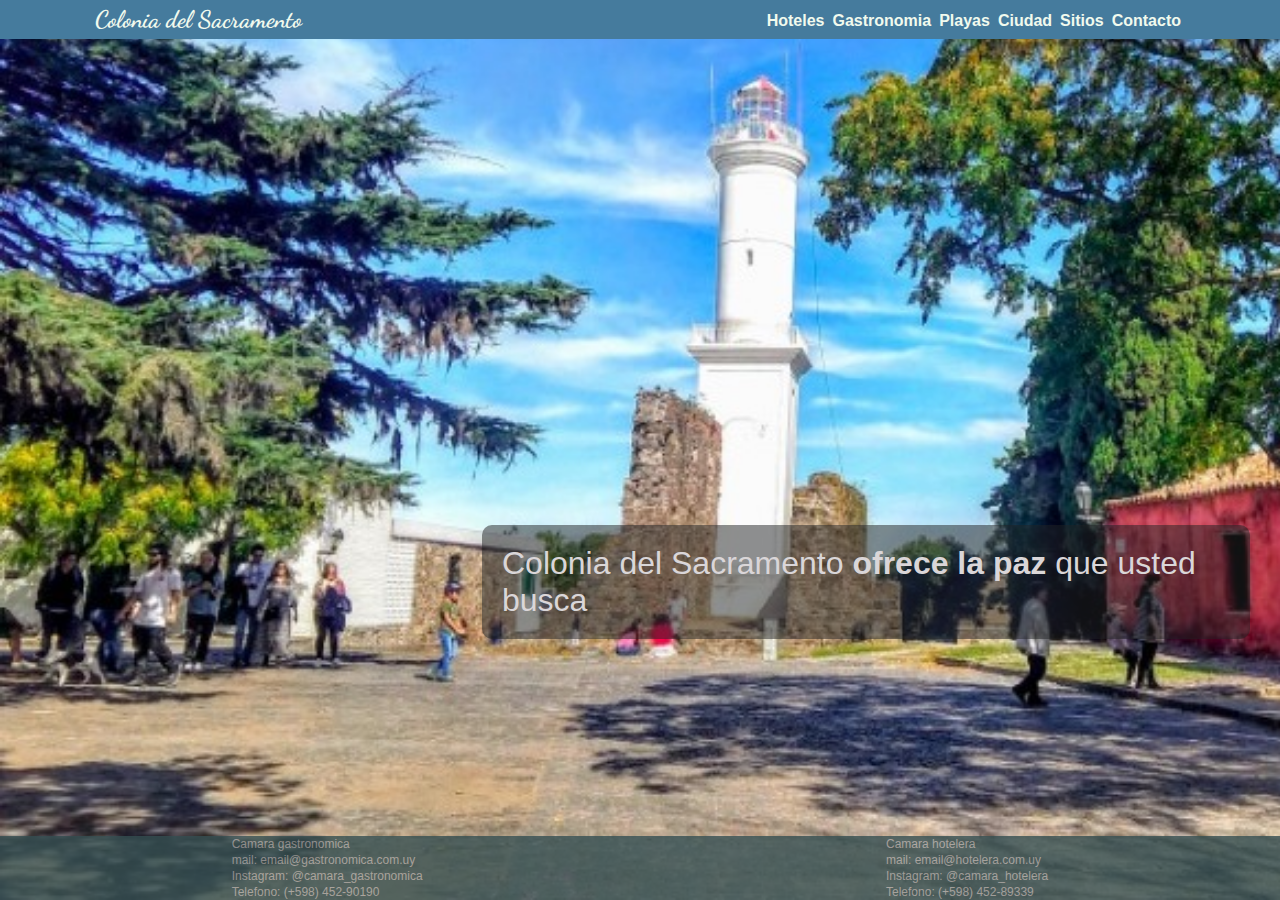
==== index.html @ 49cefc4c "Primer commit del proyecto final" ====
<!DOCTYPE html>
<html lang="es">
    <head>
        <meta charset="UTF-8">
        <meta http-equiv="X-UA-Compatible" content="IE=edge">
        <meta name="viewport" content="width=device-width, initial-scale=1.0">
        <meta name="description" content="ciudad turista Colonia del Sacramento, turismo historico, turismo de playas, excelente gastronomia y hoteleria. Ideal para desconectarse de la rutina">
        <meta name="keywords" content="turismo hotel gastronomia playas historia colonia uruguay tranquilidad">
        <title>Colonia del Sacramento</title>
        <link rel="stylesheet" href="./css/estilos.css">
        <link rel="preconnect" href="https://fonts.gstatic.com">
        <link href="https://fonts.googleapis.com/css2?family=Dancing+Script:wght@700&display=swap" rel="stylesheet">
    </head>

    <body>
    <div class="body-index">
        <header class="header-bgc">
            <div class="contenedor header-flex">
                <a href="index.html"><h1 class="header-flex__logo">Colonia del Sacramento</h1></a>
                <a class="menu-desplegar" href="#barra_nav">=</a>
                <nav class="barraNav" id="barra_nav">
                    <ul class="header-flex__nav-ul">
                        <li><a class="header-flex__link" href="./paginas/hotel.html">Hoteles</a></li>
                        <li><a class="header-flex__link" href="./paginas/gastronomia.html"> Gastronomia</a></li>
                        <li><a class="header-flex__link" href="./paginas/playas.html"> Playas</a></li>
                        <li><a class="header-flex__link" href="./paginas/ciudad.html"> Ciudad</a></li>
                        <li><a class="header-flex__link" href="./paginas/sitios.html"> Sitios</a></li>
                        <li><a class="header-flex__link" href="./paginas/contacto.html"> Contacto</a></li>
                        <li><a class="menu-cerrar" href="#">X</a></li>
                    </ul>
                </nav>
            </div>
        </header>
        <main class="claseMain">
            <p class="claseMain__p">Colonia del Sacramento <strong class="claseMain__strong">ofrece la paz</strong> que usted busca</p>
        </main>

        <footer class="piePagina piePagina--absoluta">
            <article>
                <div>Camara gastronomica</div>
                <div>mail: email@gastronomica.com.uy</div>
                <div>Instagram: @camara_gastronomica</div>
                <div>Telefono: (+598) 452-90190</div>
            </article>

            <article>
                <div>Camara hotelera</div>
                <div>mail: email@hotelera.com.uy</div>
                <div>Instagram: @camara_hotelera</div>
                <div>Telefono: (+598) 452-89339</div>
            </article>
        </footer>
    </div>
    </body>
</html>
---- css/estilos.css ----
@charset "UTF-8";
* {
  margin: 0px;
  padding: 0px;
  -webkit-box-sizing: border-box;
          box-sizing: border-box;
  font-family: Arial, Helvetica, sans-serif;
  font-size: 20px;
}

li {
  list-style: none;
}

a {
  text-decoration: none;
}

body {
  height: 100vh;
  background-color: #f1faee;
  position: relative;
}

.body-index {
  background-image: url(../multimedia/coloniaFaro.jpg);
}

.contenedor {
  max-width: 1100px;
  margin: 0 auto;
}

h2 {
  font-size: 24px;
  font-weight: bold;
  margin: 5px;
}

h3 {
  font-size: 20px;
  font-family: Arial, Helvetica, sans-serif;
  font-weight: bold;
}

.cajasSitios {
  width: 90%;
  background-color: rgba(132, 169, 140, 0.3);
  display: -webkit-box;
  display: -ms-flexbox;
  display: flex;
  -webkit-box-orient: vertical;
  -webkit-box-direction: normal;
      -ms-flex-direction: column;
          flex-direction: column;
  -webkit-box-pack: start;
      -ms-flex-pack: start;
          justify-content: flex-start;
  -webkit-box-align: center;
      -ms-flex-align: center;
          align-items: center;
  -webkit-box-shadow: 0px 0px 15px 0px rgba(0, 0, 0, 0.3);
          box-shadow: 0px 0px 15px 0px rgba(0, 0, 0, 0.3);
  padding: 5px;
  border-radius: 8px;
  margin: 10px;
  -webkit-transition: all .2s;
  transition: all .2s;
}

.cajasSitios img {
  width: 100%;
  height: auto;
}

.cajasSitios h3 {
  width: 100%;
  color: #f1faee;
  background-color: #457b9d;
  padding: 3px;
  margin-bottom: 0;
  border-top-left-radius: 5px;
  border-top-right-radius: 5px;
}

.cajasSitios:hover {
  -webkit-box-shadow: 1px 1px 10px 1px rgba(69, 123, 157, 0.8);
          box-shadow: 1px 1px 10px 1px rgba(69, 123, 157, 0.8);
  -webkit-transform: translateY(-3px);
          transform: translateY(-3px);
}

.grillaCajasSitios {
  display: -ms-grid;
  display: grid;
  -ms-grid-columns: 1fr 1fr 1fr;
      grid-template-columns: 1fr 1fr 1fr;
  /* ajustar menos columnas en mquery*/
  justify-items: center;
}

@media (max-width: 1000px) and (min-width: 671px) {
  .grillaCajasSitios {
    -ms-grid-columns: 1fr 1fr;
        grid-template-columns: 1fr 1fr;
  }
}

@media (max-width: 670px) {
  .grillaCajasSitios {
    -ms-grid-columns: 1fr;
        grid-template-columns: 1fr;
  }
}

.contenedor-carrusel {
  width: 90%;
  margin: 10px auto;
}

@media (max-width: 670px) {
  .contenedor-carrusel {
    margin: 0 auto;
    width: 98%;
  }
}

.carrusel-fondo {
  padding: 5px;
  background-color: rgba(241, 250, 238, 0.8);
  border-radius: 50px;
  margin: 0 auto;
}

.carrusel-fondo .carrusel-fondo__etiqueta {
  color: #457b9d;
  font-family: Arial, Helvetica, sans-serif;
  font-weight: bold;
}

@media (max-width: 750px) {
  .carrusel-fondo .carrusel-fondo__etiqueta {
    font-size: 18px;
  }
}

.carrusel-fondo .carrusel-fondo__parrafo {
  color: #457b9d;
  font-family: Arial, Helvetica, sans-serif;
  font-weight: bold;
}

@media (max-width: 750px) {
  .carrusel-fondo .carrusel-fondo__parrafo {
    font-size: 16px;
  }
}

.margen-arriba {
  margin-top: 50px;
}

ul {
  margin: 0;
  padding: 0;
}

.header-bgc {
  background-color: #457b9d;
}

.menu-desplegar, .menu-cerrar {
  color: #f1faee;
  display: none;
}

.header-flex {
  display: -webkit-box;
  display: -ms-flexbox;
  display: flex;
  -webkit-box-pack: justify;
      -ms-flex-pack: justify;
          justify-content: space-between;
  -webkit-box-align: center;
      -ms-flex-align: center;
          align-items: center;
  padding: 5px;
  position: relative;
}

.header-flex .header-flex__logo {
  font-family: 'Dancing Script', cursive;
  font-size: 24px;
  color: #f1faee;
}

.header-flex .header-flex__logo:hover {
  color: yellow;
  text-shadow: 1px 1px 10px yellow;
}

.header-flex .header-flex__nav-ul {
  display: -webkit-box;
  display: -ms-flexbox;
  display: flex;
  background-color: #457b9d;
}

.header-flex .header-flex__nav-ul .header-flex__link {
  font-family: Arial, Helvetica, sans-serif;
  font-size: 16px;
  font-weight: bold;
  padding: 0 4px;
  height: 100%;
  color: #f1faee;
}

.header-flex .header-flex__nav-ul .header-flex__link:hover {
  border-radius: 8px;
  color: yellow;
}

@media (min-width: 801px) {
  .header-flex .header-flex__nav-ul .header-flex__link:hover {
    text-shadow: 1px 1px 10px yellow;
  }
}

@media (max-width: 800px) {
  .menu-desplegar, .menu-cerrar {
    display: block;
  }
  .barraNav {
    position: absolute;
    top: -500%;
  }
  .barraNav .header-flex__nav-ul {
    -webkit-box-orient: vertical;
    -webkit-box-direction: normal;
        -ms-flex-direction: column;
            flex-direction: column;
    -webkit-box-align: center;
        -ms-flex-align: center;
            align-items: center;
    width: 100%;
  }
  .barraNav:target {
    top: 0;
    margin: 0;
    width: 99%;
    -webkit-transition: top 0.5s ease-in;
    transition: top 0.5s ease-in;
  }
}

.body-index {
  height: 100%;
  width: 100%;
  background-image: url(../multimedia/coloniaSmartphone2.jpg);
  background-repeat: no-repeat;
  background-size: cover;
}

.claseMain {
  height: auto;
  display: -webkit-box;
  display: -ms-flexbox;
  display: flex;
  -webkit-box-orient: horizontal;
  -webkit-box-direction: normal;
      -ms-flex-direction: row;
          flex-direction: row;
  height: 70%;
  -webkit-box-align: end;
      -ms-flex-align: end;
          align-items: flex-end;
  -webkit-box-pack: end;
      -ms-flex-pack: end;
          justify-content: flex-end;
}

.claseMain .claseMain__p {
  width: 60%;
  margin: 30px;
  background-color: rgba(31, 33, 36, 0.5);
  padding: 20px;
  color: #dad6d8;
  font-size: 32px;
  border-radius: 10px;
}

@media (max-width: 650px) {
  .claseMain .claseMain__p {
    font-size: 26px;
  }
}

.claseMain .claseMain__p .claseMain__strong {
  color: #dad6d8;
  font-size: 32px;
}

@media (min-width: 650px) {
  .body-index {
    background-image: url(../multimedia/coloniaFaro.jpg);
  }
}

.grilla-playas {
  width: 100%;
  display: -webkit-box;
  display: -ms-flexbox;
  display: flex;
  -webkit-box-orient: horizontal;
  -webkit-box-direction: normal;
      -ms-flex-direction: row;
          flex-direction: row;
  -ms-flex-wrap: wrap;
      flex-wrap: wrap;
  -webkit-box-pack: justify;
      -ms-flex-pack: justify;
          justify-content: space-between;
}

.grilla-playas article {
  background-color: rgba(132, 169, 140, 0.3);
  width: 45%;
  min-width: 470px;
  max-height: 300px;
  margin: 20px;
  padding: 5px;
  -webkit-box-shadow: 0px 0px 15px 0px rgba(0, 0, 0, 0.3);
          box-shadow: 0px 0px 15px 0px rgba(0, 0, 0, 0.3);
  border-radius: 8px;
}

.grilla-playas article div {
  display: -webkit-box;
  display: -ms-flexbox;
  display: flex;
  -webkit-box-orient: horizontal;
  -webkit-box-direction: normal;
      -ms-flex-flow: row nowrap;
          flex-flow: row nowrap;
}

.grilla-playas article p {
  text-align: justify;
  margin: 5px;
}

.grilla-playas h3 {
  width: 100%;
  color: #f1faee;
  background-color: #457b9d;
  padding: 3px;
  margin-bottom: 0;
  border-top-left-radius: 5px;
  border-top-right-radius: 5px;
}

.piePagina {
  width: 100%;
  background-color: #354f52;
  opacity: 0.8;
  display: -webkit-box;
  display: -ms-flexbox;
  display: flex;
  -webkit-box-orient: horizontal;
  -webkit-box-direction: normal;
      -ms-flex-direction: row;
          flex-direction: row;
  -ms-flex-pack: distribute;
      justify-content: space-around;
  -webkit-box-align: end;
      -ms-flex-align: end;
          align-items: flex-end;
}

.piePagina div {
  font-size: 12px;
  /* Tamaño para smartphone, aumentar en mquery*/
  color: #a1a0a0;
  padding: 1px;
}

@media (max-width: 450px) {
  .piePagina div {
    font-size: 8px;
    text-transform: uppercase;
  }
}

.piePagina--absoluta {
  position: absolute;
  bottom: 0px;
}

.cajaPrueba {
  width: 220px;
  height: auto;
  border: 1px solid;
}

.cajaPrueba .boxImagen {
  position: relative;
  width: 220px;
  height: 180px;
  overflow: hidden;
}

.cajaPrueba .boxImagen .imagen1 {
  position: absolute;
  top: 0;
  overflow: hidden;
}

.cajaPrueba .boxImagen .imagen2 {
  position: absolute;
  top: 0;
  opacity: 0;
  overflow: hidden;
  -webkit-transition: all 1s;
  transition: all 1s;
}

.cajaPrueba .boxImagen:hover .imagen2 {
  opacity: 1;
}

.boxTresFotos {
  display: -webkit-box;
  display: -ms-flexbox;
  display: flex;
  width: 900px;
  height: 50vh;
  -webkit-box-pack: justify;
      -ms-flex-pack: justify;
          justify-content: space-between;
  background-color: black;
}

.boxTresFotos .imagen1 {
  width: 33%;
  overflow: hidden;
  -webkit-transition: all .3s;
  transition: all .3s;
}

.boxTresFotos .imagen1:hover {
  width: 100%;
}

.boxTresFotos .imagen2 {
  width: 33%;
  overflow: hidden;
  -webkit-transition: all .3s;
  transition: all .3s;
}

.boxTresFotos .imagen2:hover {
  width: 100%;
}

.boxTresFotos .imagen3 {
  width: 33%;
  overflow: hidden;
  -webkit-transition: all .3s;
  transition: all .3s;
}

.boxTresFotos .imagen3:hover {
  width: 100%;
}

.miCarrusel {
  width: 70%;
  height: 60vh;
  -webkit-animation-name: carrusel;
          animation-name: carrusel;
  -webkit-animation-iteration-count: infinite;
          animation-iteration-count: infinite;
  -webkit-animation-timing-function: ease-in-out;
          animation-timing-function: ease-in-out;
  -webkit-animation-duration: 6s;
          animation-duration: 6s;
  background-size: cover;
}

@-webkit-keyframes carrusel {
  0% {
    background-image: url(../multimedia/foto1.jpg);
  }
  33% {
    background-image: url(../multimedia/foto2.jpg);
  }
  66% {
    background-image: url(../multimedia/foto3.jpg);
  }
}

@keyframes carrusel {
  0% {
    background-image: url(../multimedia/foto1.jpg);
  }
  33% {
    background-image: url(../multimedia/foto2.jpg);
  }
  66% {
    background-image: url(../multimedia/foto3.jpg);
  }
}

/* Colores
    Azul oscuro 2f3e46  47, 62, 70
                354f52  53, 79, 82
                52796f  82, 121, 111
                84a98c  132, 169, 140
                cad2c5  202, 210, 197
*/
/* PAGINA DE HOTELES Y GASTRONOMIA*/
.cajas-cartas {
  width: 30%;
  margin: 10px auto 0 10px;
  background-color: rgba(132, 169, 140, 0.3);
  display: -webkit-box;
  display: -ms-flexbox;
  display: flex;
  -webkit-box-orient: vertical;
  -webkit-box-direction: normal;
      -ms-flex-direction: column;
          flex-direction: column;
  padding: 5px;
  /* border: 2px solid #354f52; */
  border-radius: 8px;
  -webkit-box-shadow: 0px 0px 15px 0px rgba(0, 0, 0, 0.3);
          box-shadow: 0px 0px 15px 0px rgba(0, 0, 0, 0.3);
}

@media (max-width: 950px) {
  .cajas-cartas {
    width: 45%;
  }
}

@media (max-width: 590px) {
  .cajas-cartas {
    width: 98%;
  }
}

.cajas-cartas img {
  width: 100%;
  height: auto;
  -ms-grid-column-align: center;
      justify-self: center;
  border-bottom-left-radius: 5px;
  border-bottom-right-radius: 5px;
}

.cajas-cartas p {
  width: 100%;
}

.cajas-cartas h3 {
  width: 100%;
  color: #f1faee;
  background-color: #457b9d;
  padding: 3px;
  margin-bottom: 0;
  border-top-left-radius: 5px;
  border-top-right-radius: 5px;
}

.marginVinieta {
  margin-left: 20px;
}

.grilla-cartas {
  display: -webkit-box;
  display: -ms-flexbox;
  display: flex;
  -webkit-box-orient: horizontal;
  -webkit-box-direction: normal;
      -ms-flex-flow: row wrap;
          flex-flow: row wrap;
  width: 100%;
  -webkit-box-pack: initial;
      -ms-flex-pack: initial;
          justify-content: initial;
  -webkit-box-align: stretch;
      -ms-flex-align: stretch;
          align-items: stretch;
}

/* CIUDAD */
.contenedor-parrafo {
  width: 560px;
}

.margen-izq {
  margin-left: 10px;
}

/* PLAYAS */
/* CONTACTO */
.labelLarga {
  display: inline;
}

form {
  display: -webkit-box;
  display: -ms-flexbox;
  display: flex;
  -webkit-box-orient: vertical;
  -webkit-box-direction: normal;
      -ms-flex-direction: column;
          flex-direction: column;
  margin: 15px auto;
  padding: 10px;
  border: 2px solid #354f52;
  border-radius: 8px;
  width: 320px;
}

form label {
  display: inline-block;
  width: 85px;
}

form textarea {
  width: 285px;
  resize: none;
}

form * {
  font-size: 16px;
}

.posicion-absoluta {
  position: absolute;
  bottom: 0px;
  width: 100%;
}

/* media querys */
/*# sourceMappingURL=estilos.css.map */
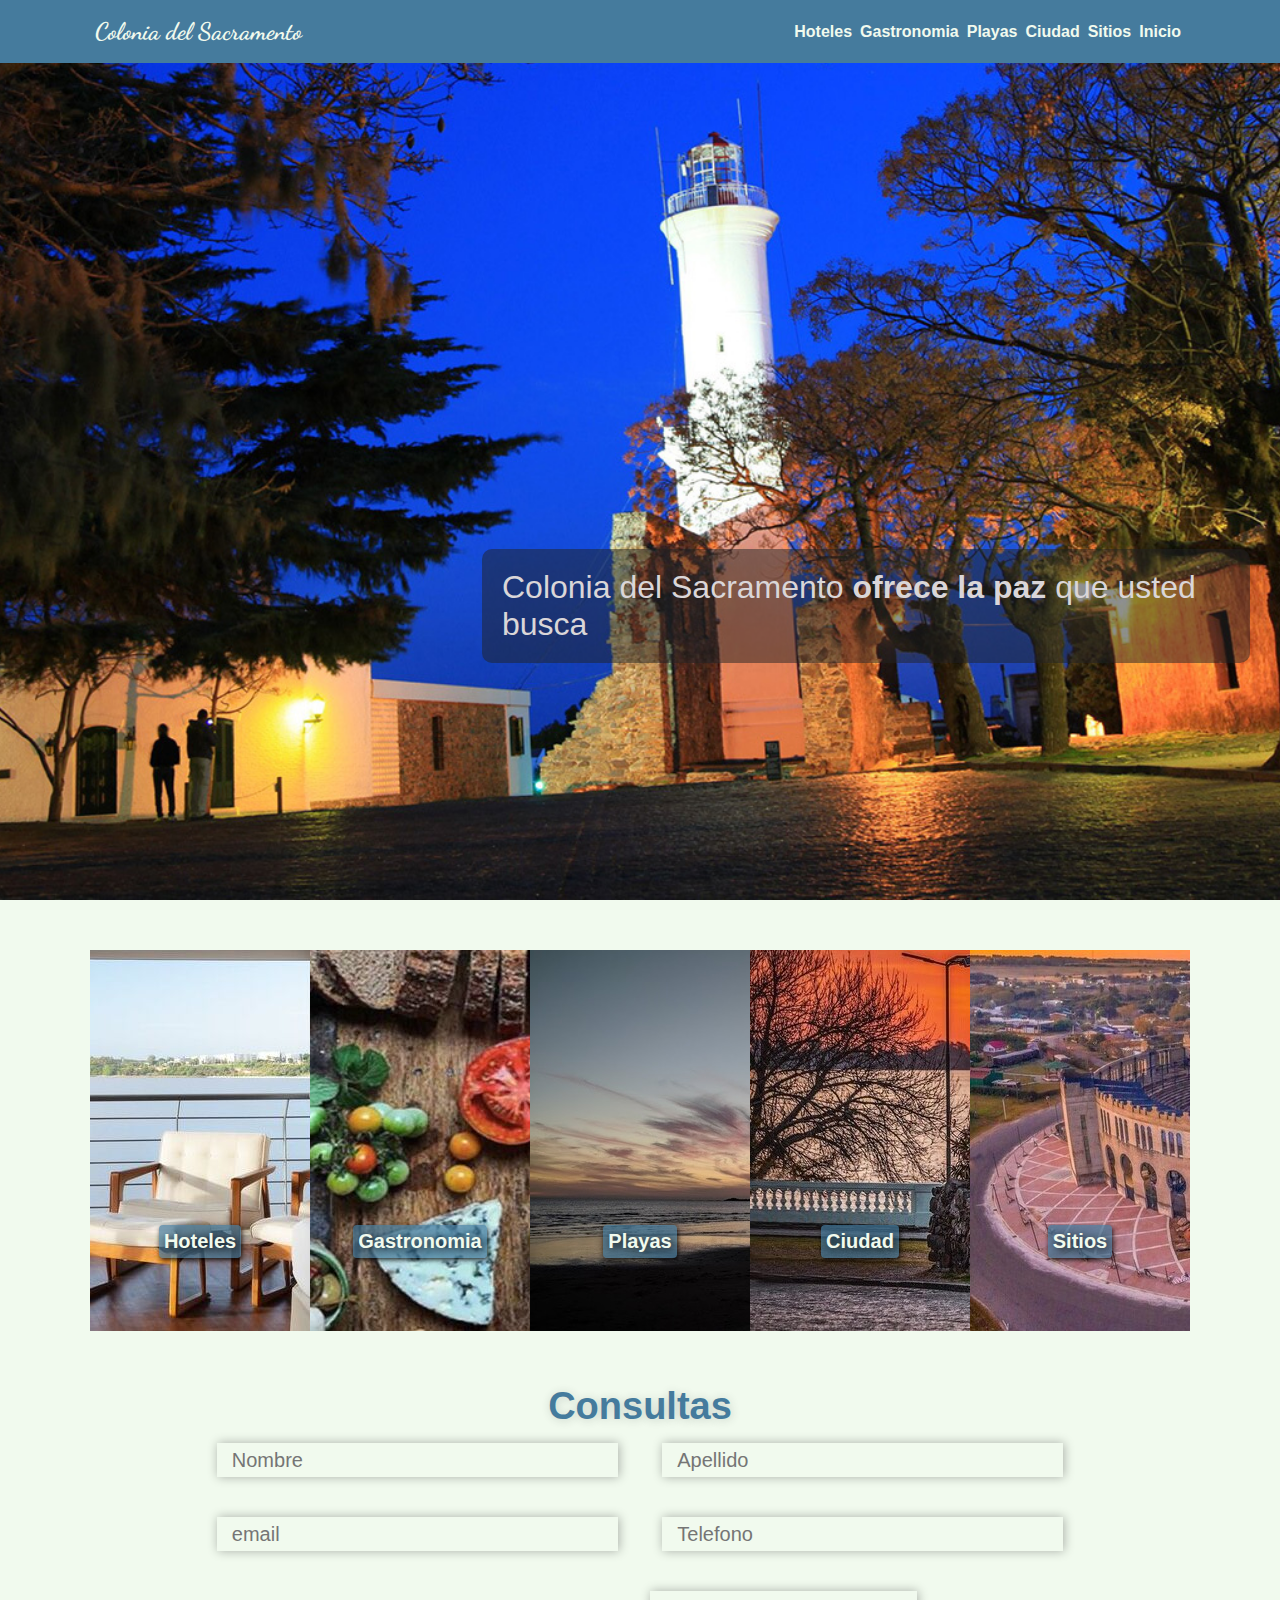
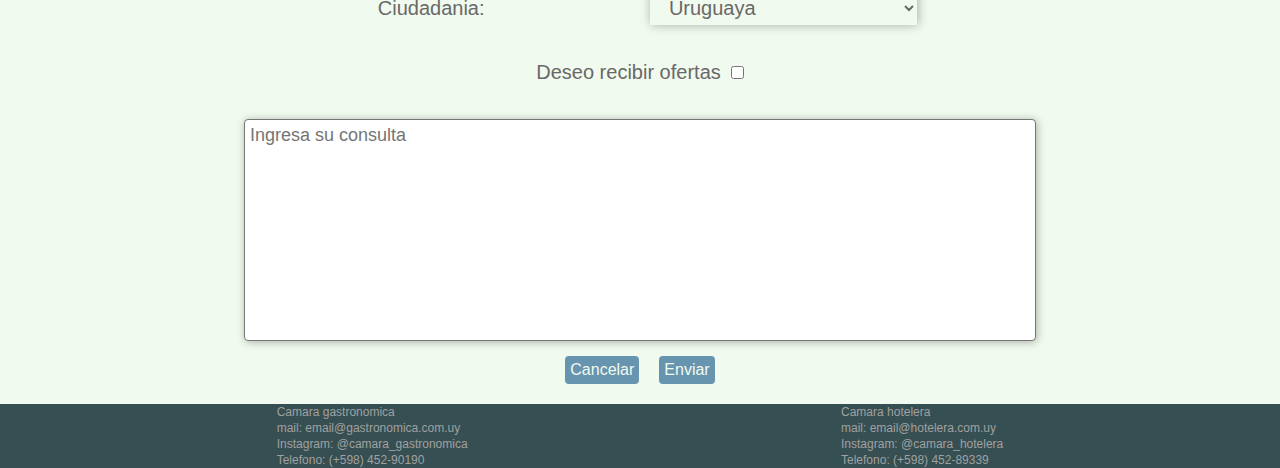
==== commit c6b11f3a: "ultima entrega" ====
--- a/index.html
+++ b/index.html
@@ -25,7 +25,7 @@
                         <li><a class="header-flex__link" href="./paginas/playas.html"> Playas</a></li>
                         <li><a class="header-flex__link" href="./paginas/ciudad.html"> Ciudad</a></li>
                         <li><a class="header-flex__link" href="./paginas/sitios.html"> Sitios</a></li>
-                        <li><a class="header-flex__link" href="./paginas/contacto.html"> Contacto</a></li>
+                        <li><a class="header-flex__link" href="./index.html"> Inicio</a></li>
                         <li><a class="menu-cerrar" href="#">X</a></li>
                     </ul>
                 </nav>
@@ -34,8 +34,65 @@
         <main class="claseMain">
             <p class="claseMain__p">Colonia del Sacramento <strong class="claseMain__strong">ofrece la paz</strong> que usted busca</p>
         </main>
+    </div>
 
-        <footer class="piePagina piePagina--absoluta">
+    <div class="contenedor">
+    <article class="boxVariasFotos">
+        <div class="imagen">
+                <img src="./multimedia/habitacion.jpg" alt="habitacion hotel">
+                <div class="link_div"><a class="link" href="./paginas/hotel.html">Hoteles</a></div>
+        </div>
+        <div class="imagen">
+            <img src="./multimedia/gastronomia.jpg" alt="gastronomia">  
+            <div class="link_div"><a class="link" href="./paginas/gastronomia.html">Gastronomia</a></div>
+        </div>
+        <div class="imagen">
+            <img src="./multimedia/playa.jpg" alt="playas colonia">
+            <div class="link_div"><a class="link" href="./paginas/playas.html">Playas</a></div>
+        </div>
+        <div class="imagen">
+            <img src="./multimedia/ciudad.jpg" alt="ciudad colonia">
+            <div class="link_div"><a class="link" href="./paginas/ciudad.html">Ciudad</a></div>
+        </div><div class="imagen">
+            <img src="./multimedia/sitios.jpg" alt="sitios de colonia">
+            <div class="link_div"><a class="link" href="./paginas/sitios.html">Sitios</a></div>
+        </div>
+        </article>
+    </div>
+    <div class="contenedor">
+        <h2 class="tituloConsulta">Consultas</h2>
+        <form class="formulario" action="#">
+                <div class="casillaForm">
+                    <input type="text" class="casillaForm__espacio" id="nombre" name="nombre" placeholder="Nombre">
+                    <input type="text" class="casillaForm__espacio" id="apellido" name="apellido" placeholder="Apellido">
+                    <input type="email" class="casillaForm__espacio" id="mail" name="mail" placeholder="email">
+                    <input type="tel" class="casillaForm__espacio" id="nroTelefono" name="nroTelefono" placeholder="Telefono">
+                </div>
+                <div class="casillaCiudadania">
+                    <label class="casillaCiudadania__espacio casillaCiudadania__espacio-derecha" for="ciudadania">Ciudadania:</label>
+                    <select class="casillaCiudadania__espacio casillaCiudadania__espacio-casilla" name="ciudadania" id="ciudadania">
+                        <option value="uruguaya">Uruguaya</option>
+                        <option value="argentina">Argentina</option>
+                        <option value="brasilera">Brasilera</option>
+                        <option value="otra">Otra</option>
+                    </select>
+                </div>
+                <div class="casillaCheck">
+                    <label class="casillaCheck__label"  for="condiciones">Deseo recibir ofertas</label>
+                    <input type="checkbox" id="condiciones" name="condiciones" value = 1 >
+                </div>
+                <div class="casillaArea">
+                    <textarea class="casillaArea__texto" name="consulta" id="consulta"  rows="10" placeholder="Ingresa su consulta"></textarea>
+                </div>
+                    <div class="botones">
+                        <input class="botonForm" type="reset" value="Cancelar">
+                        <input class="botonForm" type= "submit" value="Enviar">
+                    </div>
+                
+        </form>
+    </div>
+    <footer class="fondo_footer">
+        <div class="contenedor piePagina">
             <article>
                 <div>Camara gastronomica</div>
                 <div>mail: email@gastronomica.com.uy</div>
@@ -49,7 +106,7 @@
                 <div>Instagram: @camara_hotelera</div>
                 <div>Telefono: (+598) 452-89339</div>
             </article>
-        </footer>
-    </div>
+        </div>
+    </footer>
     </body>
 </html>--- a/css/estilos.css
+++ b/css/estilos.css
@@ -1,11 +1,10 @@
-@charset "UTF-8";
 * {
   margin: 0px;
   padding: 0px;
   -webkit-box-sizing: border-box;
           box-sizing: border-box;
   font-family: Arial, Helvetica, sans-serif;
-  font-size: 20px;
+  font-size: 16px;
 }
 
 li {
@@ -22,10 +21,6 @@
   position: relative;
 }
 
-.body-index {
-  background-image: url(../multimedia/coloniaFaro.jpg);
-}
-
 .contenedor {
   max-width: 1100px;
   margin: 0 auto;
@@ -35,6 +30,7 @@
   font-size: 24px;
   font-weight: bold;
   margin: 5px;
+  text-align: center;
 }
 
 h3 {
@@ -43,9 +39,414 @@
   font-weight: bold;
 }
 
+ul {
+  margin: 0;
+  padding: 0;
+}
+
+.header-bgc {
+  background-color: #457b9d;
+  padding: 12px;
+}
+
+.menu-desplegar, .menu-cerrar {
+  color: #f1faee;
+  display: none;
+}
+
+.header-flex {
+  display: -webkit-box;
+  display: -ms-flexbox;
+  display: flex;
+  -webkit-box-pack: justify;
+      -ms-flex-pack: justify;
+          justify-content: space-between;
+  -webkit-box-align: center;
+      -ms-flex-align: center;
+          align-items: center;
+  padding: 5px;
+  position: relative;
+}
+
+.header-flex .header-flex__logo {
+  font-family: 'Dancing Script', cursive;
+  font-size: 24px;
+  color: #f1faee;
+}
+
+.header-flex .header-flex__logo:hover {
+  color: yellow;
+  text-shadow: 1px 1px 10px yellow;
+}
+
+.header-flex .header-flex__nav-ul {
+  display: -webkit-box;
+  display: -ms-flexbox;
+  display: flex;
+  background-color: #457b9d;
+}
+
+.header-flex .header-flex__nav-ul .header-flex__link {
+  font-family: Arial, Helvetica, sans-serif;
+  font-size: 16px;
+  font-weight: bold;
+  padding: 0 4px;
+  height: 100%;
+  color: #f1faee;
+}
+
+.header-flex .header-flex__nav-ul .header-flex__link:hover {
+  color: yellow;
+  text-shadow: 1px 1px 10px yellow;
+}
+
+@media (max-width: 800px) {
+  .menu-desplegar, .menu-cerrar {
+    display: block;
+  }
+  .barraNav {
+    position: absolute;
+    top: -800%;
+  }
+  .barraNav .header-flex__nav-ul {
+    -webkit-box-orient: vertical;
+    -webkit-box-direction: normal;
+        -ms-flex-direction: column;
+            flex-direction: column;
+    -webkit-box-align: center;
+        -ms-flex-align: center;
+            align-items: center;
+    width: 100%;
+  }
+  .barraNav .header-flex__nav-ul li {
+    padding-top: 20px;
+  }
+  .barraNav:target {
+    z-index: 1;
+    top: 0;
+    margin: 0;
+    width: 100%;
+    -webkit-transition: top 0.5s ease-in;
+    transition: top 0.5s ease-in;
+  }
+}
+
+.body-index {
+  height: 100%;
+  width: 100%;
+  background-image: url(../multimedia/coloniaSmartphone2.jpg);
+  background-repeat: no-repeat;
+  background-size: cover;
+  background-position: center;
+}
+
+.claseMain {
+  height: auto;
+  display: -webkit-box;
+  display: -ms-flexbox;
+  display: flex;
+  -webkit-box-orient: horizontal;
+  -webkit-box-direction: normal;
+      -ms-flex-direction: row;
+          flex-direction: row;
+  height: 70%;
+  -webkit-box-align: end;
+      -ms-flex-align: end;
+          align-items: flex-end;
+  -webkit-box-pack: end;
+      -ms-flex-pack: end;
+          justify-content: flex-end;
+}
+
+.claseMain .claseMain__p {
+  width: 60%;
+  margin: 30px;
+  background-color: rgba(31, 33, 36, 0.5);
+  padding: 20px;
+  color: #dad6d8;
+  font-size: 32px;
+  border-radius: 10px;
+}
+
+@media (max-width: 650px) {
+  .claseMain .claseMain__p {
+    font-size: 26px;
+  }
+}
+
+.claseMain .claseMain__p .claseMain__strong {
+  color: #dad6d8;
+  font-size: 32px;
+}
+
+@media (min-width: 650px) {
+  .body-index {
+    background-image: url(../multimedia/coloniaFaro.jpg);
+  }
+}
+
+.boxVariasFotos {
+  display: -webkit-box;
+  display: -ms-flexbox;
+  display: flex;
+  max-width: 1100px;
+  width: 100%;
+  height: auto;
+  -webkit-box-pack: justify;
+      -ms-flex-pack: justify;
+          justify-content: space-between;
+  margin-top: 50px;
+}
+
+.boxVariasFotos .imagen {
+  position: relative;
+  width: 20%;
+  overflow: hidden;
+  -webkit-transition: all .5s;
+  transition: all .5s;
+}
+
+.boxVariasFotos .imagen:hover {
+  width: 100%;
+}
+
+@media (max-width: 650px) {
+  .boxVariasFotos {
+    -webkit-box-orient: vertical;
+    -webkit-box-direction: normal;
+        -ms-flex-direction: column;
+            flex-direction: column;
+  }
+  .boxVariasFotos .imagen {
+    display: block;
+    width: 100%;
+  }
+}
+
+.link {
+  padding: 5px;
+  font-size: 20px;
+  font-weight: bold;
+  color: #f1faee;
+  background-color: rgba(69, 123, 157, 0.7);
+  border-radius: 4px;
+  text-shadow: 2px 2px 10px black;
+  -webkit-box-shadow: 1px 2px 5px rgba(0, 0, 0, 0.8);
+          box-shadow: 1px 2px 5px rgba(0, 0, 0, 0.8);
+  text-align: center;
+}
+
+.link:hover {
+  color: yellow;
+  text-shadow: 4px 4px 4px black;
+}
+
+.link_div {
+  display: -webkit-box;
+  display: -ms-flexbox;
+  display: flex;
+  -webkit-box-pack: center;
+      -ms-flex-pack: center;
+          justify-content: center;
+  position: absolute;
+  left: 0;
+  right: 0;
+  bottom: 20%;
+  margin: 0 auto;
+}
+
+.tituloConsulta {
+  margin-top: 50px;
+  font-size: 38px;
+  color: #457b9d;
+  text-shadow: 1px 1px 10px rgba(47, 49, 56, 0.2);
+}
+
+.formulario {
+  width: 90%;
+  border: none;
+  margin: 0 auto;
+}
+
+.formulario .casillaForm {
+  margin: 0px auto;
+  display: -webkit-box;
+  display: -ms-flexbox;
+  display: flex;
+  -webkit-box-orient: horizontal;
+  -webkit-box-direction: normal;
+      -ms-flex-flow: row wrap;
+          flex-flow: row wrap;
+  width: 90%;
+  -webkit-box-pack: space-evenly;
+      -ms-flex-pack: space-evenly;
+          justify-content: space-evenly;
+}
+
+@media (max-width: 650px) {
+  .formulario .casillaForm {
+    -webkit-box-pack: center;
+        -ms-flex-pack: center;
+            justify-content: center;
+  }
+}
+
+.formulario .casillaForm .casillaForm__espacio {
+  width: 45%;
+  height: 34px;
+  margin: 10px auto 30px auto;
+  font-size: 20px;
+  background-color: #f1faee;
+  color: #696868;
+  padding-left: 15px;
+  -webkit-box-shadow: 1px 0px 10px rgba(0, 0, 0, 0.3);
+          box-shadow: 1px 0px 10px rgba(0, 0, 0, 0.3);
+  border: none;
+}
+
+.formulario .casillaForm .casillaForm__espacio:focus {
+  outline: 1px solid #457b9d;
+}
+
+@media (max-width: 650px) {
+  .formulario .casillaForm .casillaForm__espacio {
+    width: 90%;
+  }
+}
+
+.formulario .casillaCiudadania {
+  display: -webkit-box;
+  display: -ms-flexbox;
+  display: flex;
+  -webkit-box-orient: horizontal;
+  -webkit-box-direction: normal;
+      -ms-flex-flow: row wrap;
+          flex-flow: row wrap;
+  width: 60%;
+  -webkit-box-pack: space-evenly;
+      -ms-flex-pack: space-evenly;
+          justify-content: space-evenly;
+  margin: 10px auto 30px auto;
+}
+
+@media (max-width: 650px) {
+  .formulario .casillaCiudadania {
+    width: 80%;
+  }
+}
+
+.formulario .casillaCiudadania:focus {
+  outline: 1px solid #457b9d;
+}
+
+.formulario .casillaCiudadania .casillaCiudadania__espacio {
+  width: 45%;
+  height: 34px;
+  font-size: 20px;
+  padding-left: 15px;
+  color: #696868;
+}
+
+@media (max-width: 650px) {
+  .formulario .casillaCiudadania .casillaCiudadania__espacio {
+    font-size: 18px;
+    padding-left: 2px;
+  }
+}
+
+.formulario .casillaCiudadania .casillaCiudadania__espacio-casilla {
+  background-color: #f1faee;
+  border: none;
+  -webkit-box-shadow: 1px 0px 10px rgba(0, 0, 0, 0.3);
+          box-shadow: 1px 0px 10px rgba(0, 0, 0, 0.3);
+}
+
+.formulario .casillaCiudadania .casillaCiudadania__espacio-derecha {
+  display: -webkit-box;
+  display: -ms-flexbox;
+  display: flex;
+  -webkit-box-align: center;
+      -ms-flex-align: center;
+          align-items: center;
+}
+
+.formulario .casillaCheck {
+  display: -webkit-box;
+  display: -ms-flexbox;
+  display: flex;
+  -webkit-box-pack: center;
+      -ms-flex-pack: center;
+          justify-content: center;
+  -webkit-box-align: center;
+      -ms-flex-align: center;
+          align-items: center;
+}
+
+.formulario .casillaCheck .casillaCheck__label {
+  margin-right: 10px;
+  display: -webkit-box;
+  display: -ms-flexbox;
+  display: flex;
+  -webkit-box-align: center;
+      -ms-flex-align: center;
+          align-items: center;
+  height: 34px;
+  color: #696868;
+  font-size: 20px;
+}
+
+.formulario .casillaArea {
+  width: 100%;
+  display: -webkit-box;
+  display: -ms-flexbox;
+  display: flex;
+  -webkit-box-pack: center;
+      -ms-flex-pack: center;
+          justify-content: center;
+  margin-top: 30px;
+}
+
+.formulario .casillaArea .casillaArea__texto {
+  width: 80%;
+  border-radius: 4px;
+  resize: none;
+  -webkit-box-shadow: 1px 1px 8px rgba(0, 0, 0, 0.3);
+          box-shadow: 1px 1px 8px rgba(0, 0, 0, 0.3);
+  padding: 5px;
+  font-size: 18px;
+}
+
+.formulario .casillaArea .casillaArea__texto:focus {
+  outline: 1px solid #457b9d;
+}
+
+.formulario .botones {
+  display: -webkit-box;
+  display: -ms-flexbox;
+  display: flex;
+  -webkit-box-pack: center;
+      -ms-flex-pack: center;
+          justify-content: center;
+  margin-top: 15px;
+}
+
+.formulario .botones .botonForm {
+  margin: 0 10px;
+  border-radius: 4px;
+  background-color: rgba(69, 123, 157, 0.8);
+  color: #f1faee;
+  padding: 5px;
+  border: none;
+  -webkit-transition: all;
+  transition: all;
+}
+
+.formulario .botones .botonForm:hover {
+  background-color: #457b9d;
+}
+
 .cajasSitios {
   width: 90%;
-  background-color: rgba(132, 169, 140, 0.3);
   display: -webkit-box;
   display: -ms-flexbox;
   display: flex;
@@ -62,7 +463,7 @@
   -webkit-box-shadow: 0px 0px 15px 0px rgba(0, 0, 0, 0.3);
           box-shadow: 0px 0px 15px 0px rgba(0, 0, 0, 0.3);
   padding: 5px;
-  border-radius: 8px;
+  border-radius: 1px;
   margin: 10px;
   -webkit-transition: all .2s;
   transition: all .2s;
@@ -73,14 +474,14 @@
   height: auto;
 }
 
-.cajasSitios h3 {
-  width: 100%;
-  color: #f1faee;
-  background-color: #457b9d;
-  padding: 3px;
-  margin-bottom: 0;
-  border-top-left-radius: 5px;
-  border-top-right-radius: 5px;
+.cajasSitios .titulo_card_sitios {
+  width: 100%;
+  text-shadow: 1px 1px 5px rgba(69, 123, 157, 0.6);
+  color: rgba(69, 123, 157, 0.8);
+  margin: 5px 0px;
+  font-weight: 100;
+  font-size: 20px;
+  text-align: center;
 }
 
 .cajasSitios:hover {
@@ -125,33 +526,35 @@
   }
 }
 
-.carrusel-fondo {
+.carrusel-fondo__etiqueta {
+  display: inline;
   padding: 5px;
-  background-color: rgba(241, 250, 238, 0.8);
-  border-radius: 50px;
-  margin: 0 auto;
-}
-
-.carrusel-fondo .carrusel-fondo__etiqueta {
+  border-radius: 4px;
   color: #457b9d;
+  background-color: rgba(241, 250, 238, 0.6);
   font-family: Arial, Helvetica, sans-serif;
   font-weight: bold;
 }
 
 @media (max-width: 750px) {
-  .carrusel-fondo .carrusel-fondo__etiqueta {
+  .carrusel-fondo__etiqueta {
     font-size: 18px;
   }
 }
 
-.carrusel-fondo .carrusel-fondo__parrafo {
+.carrusel-fondo__parrafo {
+  display: inline-block;
+  padding: 5px;
+  margin-top: 10px;
+  border-radius: 4px;
   color: #457b9d;
+  background-color: rgba(241, 250, 238, 0.6);
   font-family: Arial, Helvetica, sans-serif;
   font-weight: bold;
 }
 
 @media (max-width: 750px) {
-  .carrusel-fondo .carrusel-fondo__parrafo {
+  .carrusel-fondo__parrafo {
     font-size: 16px;
   }
 }
@@ -160,150 +563,243 @@
   margin-top: 50px;
 }
 
-ul {
-  margin: 0;
-  padding: 0;
-}
-
-.header-bgc {
-  background-color: #457b9d;
-}
-
-.menu-desplegar, .menu-cerrar {
+.banner-hotel {
+  background-image: url(../multimedia/almohadas.jpg);
+  height: 15vh;
+  width: 100%;
+  background-size: cover;
+  display: -webkit-box;
+  display: -ms-flexbox;
+  display: flex;
+}
+
+.banner-hotel h2 {
+  font-size: 38px;
   color: #f1faee;
-  display: none;
-}
-
-.header-flex {
-  display: -webkit-box;
-  display: -ms-flexbox;
-  display: flex;
-  -webkit-box-pack: justify;
-      -ms-flex-pack: justify;
-          justify-content: space-between;
-  -webkit-box-align: center;
-      -ms-flex-align: center;
-          align-items: center;
-  padding: 5px;
-  position: relative;
-}
-
-.header-flex .header-flex__logo {
-  font-family: 'Dancing Script', cursive;
-  font-size: 24px;
-  color: #f1faee;
-}
-
-.header-flex .header-flex__logo:hover {
-  color: yellow;
-  text-shadow: 1px 1px 10px yellow;
-}
-
-.header-flex .header-flex__nav-ul {
-  display: -webkit-box;
-  display: -ms-flexbox;
-  display: flex;
-  background-color: #457b9d;
-}
-
-.header-flex .header-flex__nav-ul .header-flex__link {
-  font-family: Arial, Helvetica, sans-serif;
-  font-size: 16px;
-  font-weight: bold;
-  padding: 0 4px;
-  height: 100%;
-  color: #f1faee;
-}
-
-.header-flex .header-flex__nav-ul .header-flex__link:hover {
-  border-radius: 8px;
-  color: yellow;
-}
-
-@media (min-width: 801px) {
-  .header-flex .header-flex__nav-ul .header-flex__link:hover {
-    text-shadow: 1px 1px 10px yellow;
-  }
-}
-
-@media (max-width: 800px) {
-  .menu-desplegar, .menu-cerrar {
-    display: block;
-  }
-  .barraNav {
-    position: absolute;
-    top: -500%;
-  }
-  .barraNav .header-flex__nav-ul {
-    -webkit-box-orient: vertical;
-    -webkit-box-direction: normal;
-        -ms-flex-direction: column;
-            flex-direction: column;
-    -webkit-box-align: center;
-        -ms-flex-align: center;
-            align-items: center;
-    width: 100%;
-  }
-  .barraNav:target {
-    top: 0;
-    margin: 0;
-    width: 99%;
-    -webkit-transition: top 0.5s ease-in;
-    transition: top 0.5s ease-in;
-  }
-}
-
-.body-index {
-  height: 100%;
-  width: 100%;
-  background-image: url(../multimedia/coloniaSmartphone2.jpg);
-  background-repeat: no-repeat;
-  background-size: cover;
-}
-
-.claseMain {
-  height: auto;
+  margin: auto;
+  text-shadow: 2px 2px 10px #2f3138;
+}
+
+.grilla-cartas-Hotel {
   display: -webkit-box;
   display: -ms-flexbox;
   display: flex;
   -webkit-box-orient: horizontal;
   -webkit-box-direction: normal;
-      -ms-flex-direction: row;
-          flex-direction: row;
-  height: 70%;
-  -webkit-box-align: end;
-      -ms-flex-align: end;
-          align-items: flex-end;
-  -webkit-box-pack: end;
-      -ms-flex-pack: end;
-          justify-content: flex-end;
-}
-
-.claseMain .claseMain__p {
-  width: 60%;
-  margin: 30px;
-  background-color: rgba(31, 33, 36, 0.5);
-  padding: 20px;
-  color: #dad6d8;
-  font-size: 32px;
-  border-radius: 10px;
-}
-
-@media (max-width: 650px) {
-  .claseMain .claseMain__p {
-    font-size: 26px;
-  }
-}
-
-.claseMain .claseMain__p .claseMain__strong {
-  color: #dad6d8;
-  font-size: 32px;
-}
-
-@media (min-width: 650px) {
-  .body-index {
-    background-image: url(../multimedia/coloniaFaro.jpg);
-  }
+      -ms-flex-flow: row wrap;
+          flex-flow: row wrap;
+  width: 100%;
+  -webkit-box-pack: space-evenly;
+      -ms-flex-pack: space-evenly;
+          justify-content: space-evenly;
+  -webkit-box-align: stretch;
+      -ms-flex-align: stretch;
+          align-items: stretch;
+}
+
+.cajas-cartas-Hotel {
+  width: 30%;
+  margin-top: 15px;
+  display: -webkit-box;
+  display: -ms-flexbox;
+  display: flex;
+  -webkit-box-orient: vertical;
+  -webkit-box-direction: normal;
+      -ms-flex-direction: column;
+          flex-direction: column;
+  padding: 5px;
+  -webkit-box-shadow: 0px 0px 15px 0px rgba(0, 0, 0, 0.3);
+          box-shadow: 0px 0px 15px 0px rgba(0, 0, 0, 0.3);
+  -webkit-transition: all .3s;
+  transition: all .3s;
+}
+
+@media (max-width: 950px) {
+  .cajas-cartas-Hotel {
+    width: 45%;
+  }
+}
+
+@media (max-width: 590px) {
+  .cajas-cartas-Hotel {
+    width: 98%;
+  }
+}
+
+.cajas-cartas-Hotel img {
+  width: 100%;
+  height: auto;
+  -ms-grid-column-align: center;
+      justify-self: center;
+}
+
+.cajas-cartas-Hotel p {
+  width: 100%;
+  text-align: center;
+  margin-bottom: 8px;
+}
+
+.cajas-cartas-Hotel .titulo_card_hotel {
+  width: 100%;
+  text-shadow: 1px 1px 5px rgba(69, 123, 157, 0.6);
+  color: rgba(69, 123, 157, 0.8);
+  margin: 15px 0px;
+  font-weight: 100;
+  font-size: 40px;
+  text-align: center;
+}
+
+.cajas-cartas-Hotel .lista-Servicios {
+  display: -webkit-box;
+  display: -ms-flexbox;
+  display: flex;
+  -webkit-box-pack: space-evenly;
+      -ms-flex-pack: space-evenly;
+          justify-content: space-evenly;
+  -ms-flex-wrap: nowrap;
+      flex-wrap: nowrap;
+  margin-bottom: 8px;
+}
+
+.cajas-cartas-Hotel .boton-reservar {
+  background-color: rgba(69, 123, 157, 0.8);
+  color: #f1faee;
+  width: 90%;
+  padding: 5px;
+  margin: 2px auto;
+  border: none;
+  -webkit-transition: all;
+  transition: all;
+}
+
+.cajas-cartas-Hotel .boton-reservar:hover {
+  background-color: #457b9d;
+}
+
+.cajas-cartas-Hotel:hover {
+  -webkit-box-shadow: 1px 1px 10px 1px rgba(69, 123, 157, 0.8);
+          box-shadow: 1px 1px 10px 1px rgba(69, 123, 157, 0.8);
+  -webkit-transform: translateY(-3px);
+          transform: translateY(-3px);
+}
+
+.banner-gastronomia {
+  background-image: url(../multimedia/bannerGastronomia.jpg);
+  height: 15vh;
+  width: 100%;
+  background-size: cover;
+  background-position: center;
+  display: -webkit-box;
+  display: -ms-flexbox;
+  display: flex;
+}
+
+.banner-gastronomia h2 {
+  font-size: 38px;
+  color: #f1faee;
+  margin: auto;
+  text-shadow: 2px 2px 10px #2f3138;
+}
+
+.grilla-cartas {
+  display: -webkit-box;
+  display: -ms-flexbox;
+  display: flex;
+  -webkit-box-orient: horizontal;
+  -webkit-box-direction: normal;
+      -ms-flex-flow: row wrap;
+          flex-flow: row wrap;
+  width: 100%;
+  -webkit-box-pack: initial;
+      -ms-flex-pack: initial;
+          justify-content: initial;
+  -webkit-box-align: stretch;
+      -ms-flex-align: stretch;
+          align-items: stretch;
+}
+
+.cajas-cartas {
+  width: 30%;
+  margin: 10px auto 0 10px;
+  display: -webkit-box;
+  display: -ms-flexbox;
+  display: flex;
+  -webkit-box-orient: vertical;
+  -webkit-box-direction: normal;
+      -ms-flex-direction: column;
+          flex-direction: column;
+  padding: 5px;
+  -webkit-box-shadow: 0px 0px 15px 0px rgba(0, 0, 0, 0.3);
+          box-shadow: 0px 0px 15px 0px rgba(0, 0, 0, 0.3);
+  -webkit-transition: all .3s;
+  transition: all .3s;
+}
+
+@media (max-width: 950px) {
+  .cajas-cartas {
+    width: 45%;
+  }
+}
+
+@media (max-width: 590px) {
+  .cajas-cartas {
+    width: 98%;
+    margin: 5px auto;
+  }
+}
+
+.cajas-cartas:hover {
+  -webkit-box-shadow: 1px 1px 10px 1px rgba(69, 123, 157, 0.8);
+          box-shadow: 1px 1px 10px 1px rgba(69, 123, 157, 0.8);
+  -webkit-transform: translateY(-3px);
+          transform: translateY(-3px);
+}
+
+.cajas-cartas img {
+  width: 100%;
+  height: auto;
+  -ms-grid-column-align: center;
+      justify-self: center;
+}
+
+.cajas-cartas .info_gastronomia {
+  display: -webkit-box;
+  display: -ms-flexbox;
+  display: flex;
+  -webkit-box-pack: center;
+      -ms-flex-pack: center;
+          justify-content: center;
+  margin-bottom: 10px;
+}
+
+.cajas-cartas .info_gastronomia p {
+  margin-left: 10px;
+}
+
+.cajas-cartas .titulo_card_gastronomia {
+  width: 100%;
+  color: rgba(69, 123, 157, 0.8);
+  margin: 15px 0px;
+  font-weight: 100;
+  font-size: 40px;
+  text-align: center;
+}
+
+.banner-playa {
+  background-image: url(../multimedia/bannerPlaya.jpg);
+  height: 15vh;
+  width: 100%;
+  background-size: cover;
+  display: -webkit-box;
+  display: -ms-flexbox;
+  display: flex;
+}
+
+.banner-playa h2 {
+  font-size: 38px;
+  color: #f1faee;
+  margin: auto;
+  text-shadow: 2px 2px 10px #2f3138;
 }
 
 .grilla-playas {
@@ -323,46 +819,125 @@
 }
 
 .grilla-playas article {
-  background-color: rgba(132, 169, 140, 0.3);
   width: 45%;
-  min-width: 470px;
-  max-height: 300px;
-  margin: 20px;
+  margin: 20px auto;
   padding: 5px;
   -webkit-box-shadow: 0px 0px 15px 0px rgba(0, 0, 0, 0.3);
           box-shadow: 0px 0px 15px 0px rgba(0, 0, 0, 0.3);
-  border-radius: 8px;
+  -webkit-transition: -webkit-transform .3s, -webkit-box-shadow .3s;
+  transition: -webkit-transform .3s, -webkit-box-shadow .3s;
+  transition: transform .3s, box-shadow .3s;
+  transition: transform .3s, box-shadow .3s, -webkit-transform .3s, -webkit-box-shadow .3s;
+}
+
+.grilla-playas article:hover {
+  -webkit-box-shadow: 1px 1px 10px 1px rgba(69, 123, 157, 0.8);
+          box-shadow: 1px 1px 10px 1px rgba(69, 123, 157, 0.8);
+  -webkit-transform: translateY(-3px);
+          transform: translateY(-3px);
+}
+
+@media (max-width: 500px) {
+  .grilla-playas article {
+    width: 98%;
+    margin: 20px 0;
+  }
 }
 
 .grilla-playas article div {
   display: -webkit-box;
   display: -ms-flexbox;
   display: flex;
-  -webkit-box-orient: horizontal;
+  -webkit-box-orient: vertical;
   -webkit-box-direction: normal;
-      -ms-flex-flow: row nowrap;
-          flex-flow: row nowrap;
-}
-
-.grilla-playas article p {
-  text-align: justify;
-  margin: 5px;
-}
-
-.grilla-playas h3 {
-  width: 100%;
-  color: #f1faee;
-  background-color: #457b9d;
-  padding: 3px;
-  margin-bottom: 0;
-  border-top-left-radius: 5px;
-  border-top-right-radius: 5px;
+      -ms-flex-direction: column;
+          flex-direction: column;
+  width: 100%;
+}
+
+.grilla-playas article div p {
+  text-align: center;
+  margin: 5px auto;
+  width: 90%;
+}
+
+.grilla-playas article div img {
+  width: 100%;
+  height: auto;
+}
+
+.grilla-playas .titulo_card_playas {
+  width: 100%;
+  text-shadow: 1px 1px 5px rgba(69, 123, 157, 0.6);
+  color: rgba(69, 123, 157, 0.8);
+  margin: 5px 0px;
+  font-weight: 100;
+  font-size: 20px;
+  text-transform: uppercase;
+  text-align: center;
+}
+
+.ajustar {
+  width: 80%;
+  margin: 10px auto;
+}
+
+@media (max-width: 800px) {
+  .ajustar {
+    margin: 0;
+    width: 100%;
+  }
+}
+
+.contenedor-parrafo {
+  max-width: 560px;
+  margin-left: 10px;
+  margin-top: 50px;
+  margin-bottom: 30px;
+  width: 90%;
+}
+
+.contenedor-video {
+  height: 0;
+  overflow: hidden;
+  padding-bottom: 56.25%;
+  padding-top: 30px;
+  position: relative;
+}
+
+.contenedor-video iframe, .contenedor-video object, .contenedor-video embed {
+  height: 100%;
+  left: 0;
+  position: absolute;
+  top: 0;
+  width: 100%;
+}
+
+.contenedorMapa {
+  position: relative;
+  overflow: hidden;
+  width: 100%;
+  padding-top: 56.25%;
+  margin-top: 20px;
+}
+
+.contenedorMapa .contenedorMapaIframe {
+  position: absolute;
+  top: 0;
+  left: 0;
+  bottom: 0;
+  right: 0;
+  width: 100%;
+  height: 100%;
+}
+
+.fondo_footer {
+  background-color: #354f52;
 }
 
 .piePagina {
   width: 100%;
-  background-color: #354f52;
-  opacity: 0.8;
+  margin-top: 20px;
   display: -webkit-box;
   display: -ms-flexbox;
   display: flex;
@@ -379,7 +954,6 @@
 
 .piePagina div {
   font-size: 12px;
-  /* Tamaño para smartphone, aumentar en mquery*/
   color: #a1a0a0;
   padding: 1px;
 }
@@ -428,51 +1002,6 @@
   opacity: 1;
 }
 
-.boxTresFotos {
-  display: -webkit-box;
-  display: -ms-flexbox;
-  display: flex;
-  width: 900px;
-  height: 50vh;
-  -webkit-box-pack: justify;
-      -ms-flex-pack: justify;
-          justify-content: space-between;
-  background-color: black;
-}
-
-.boxTresFotos .imagen1 {
-  width: 33%;
-  overflow: hidden;
-  -webkit-transition: all .3s;
-  transition: all .3s;
-}
-
-.boxTresFotos .imagen1:hover {
-  width: 100%;
-}
-
-.boxTresFotos .imagen2 {
-  width: 33%;
-  overflow: hidden;
-  -webkit-transition: all .3s;
-  transition: all .3s;
-}
-
-.boxTresFotos .imagen2:hover {
-  width: 100%;
-}
-
-.boxTresFotos .imagen3 {
-  width: 33%;
-  overflow: hidden;
-  -webkit-transition: all .3s;
-  transition: all .3s;
-}
-
-.boxTresFotos .imagen3:hover {
-  width: 100%;
-}
-
 .miCarrusel {
   width: 70%;
   height: 60vh;
@@ -480,168 +1009,40 @@
           animation-name: carrusel;
   -webkit-animation-iteration-count: infinite;
           animation-iteration-count: infinite;
-  -webkit-animation-timing-function: ease-in-out;
-          animation-timing-function: ease-in-out;
-  -webkit-animation-duration: 6s;
-          animation-duration: 6s;
+  -webkit-animation-timing-function: ease;
+          animation-timing-function: ease;
+  -webkit-animation-duration: 12s;
+          animation-duration: 12s;
   background-size: cover;
 }
 
 @-webkit-keyframes carrusel {
-  0% {
+  0%, 20% {
     background-image: url(../multimedia/foto1.jpg);
   }
-  33% {
+  34%, 53% {
     background-image: url(../multimedia/foto2.jpg);
   }
-  66% {
+  67%, 87% {
     background-image: url(../multimedia/foto3.jpg);
   }
+  100% {
+    background-image: url(../multimedia/foto1.jpg);
+  }
 }
 
 @keyframes carrusel {
-  0% {
+  0%, 20% {
     background-image: url(../multimedia/foto1.jpg);
   }
-  33% {
+  34%, 53% {
     background-image: url(../multimedia/foto2.jpg);
   }
-  66% {
+  67%, 87% {
     background-image: url(../multimedia/foto3.jpg);
   }
-}
-
-/* Colores
-    Azul oscuro 2f3e46  47, 62, 70
-                354f52  53, 79, 82
-                52796f  82, 121, 111
-                84a98c  132, 169, 140
-                cad2c5  202, 210, 197
-*/
-/* PAGINA DE HOTELES Y GASTRONOMIA*/
-.cajas-cartas {
-  width: 30%;
-  margin: 10px auto 0 10px;
-  background-color: rgba(132, 169, 140, 0.3);
-  display: -webkit-box;
-  display: -ms-flexbox;
-  display: flex;
-  -webkit-box-orient: vertical;
-  -webkit-box-direction: normal;
-      -ms-flex-direction: column;
-          flex-direction: column;
-  padding: 5px;
-  /* border: 2px solid #354f52; */
-  border-radius: 8px;
-  -webkit-box-shadow: 0px 0px 15px 0px rgba(0, 0, 0, 0.3);
-          box-shadow: 0px 0px 15px 0px rgba(0, 0, 0, 0.3);
-}
-
-@media (max-width: 950px) {
-  .cajas-cartas {
-    width: 45%;
-  }
-}
-
-@media (max-width: 590px) {
-  .cajas-cartas {
-    width: 98%;
-  }
-}
-
-.cajas-cartas img {
-  width: 100%;
-  height: auto;
-  -ms-grid-column-align: center;
-      justify-self: center;
-  border-bottom-left-radius: 5px;
-  border-bottom-right-radius: 5px;
-}
-
-.cajas-cartas p {
-  width: 100%;
-}
-
-.cajas-cartas h3 {
-  width: 100%;
-  color: #f1faee;
-  background-color: #457b9d;
-  padding: 3px;
-  margin-bottom: 0;
-  border-top-left-radius: 5px;
-  border-top-right-radius: 5px;
-}
-
-.marginVinieta {
-  margin-left: 20px;
-}
-
-.grilla-cartas {
-  display: -webkit-box;
-  display: -ms-flexbox;
-  display: flex;
-  -webkit-box-orient: horizontal;
-  -webkit-box-direction: normal;
-      -ms-flex-flow: row wrap;
-          flex-flow: row wrap;
-  width: 100%;
-  -webkit-box-pack: initial;
-      -ms-flex-pack: initial;
-          justify-content: initial;
-  -webkit-box-align: stretch;
-      -ms-flex-align: stretch;
-          align-items: stretch;
-}
-
-/* CIUDAD */
-.contenedor-parrafo {
-  width: 560px;
-}
-
-.margen-izq {
-  margin-left: 10px;
-}
-
-/* PLAYAS */
-/* CONTACTO */
-.labelLarga {
-  display: inline;
-}
-
-form {
-  display: -webkit-box;
-  display: -ms-flexbox;
-  display: flex;
-  -webkit-box-orient: vertical;
-  -webkit-box-direction: normal;
-      -ms-flex-direction: column;
-          flex-direction: column;
-  margin: 15px auto;
-  padding: 10px;
-  border: 2px solid #354f52;
-  border-radius: 8px;
-  width: 320px;
-}
-
-form label {
-  display: inline-block;
-  width: 85px;
-}
-
-form textarea {
-  width: 285px;
-  resize: none;
-}
-
-form * {
-  font-size: 16px;
-}
-
-.posicion-absoluta {
-  position: absolute;
-  bottom: 0px;
-  width: 100%;
-}
-
-/* media querys */
+  100% {
+    background-image: url(../multimedia/foto1.jpg);
+  }
+}
 /*# sourceMappingURL=estilos.css.map */